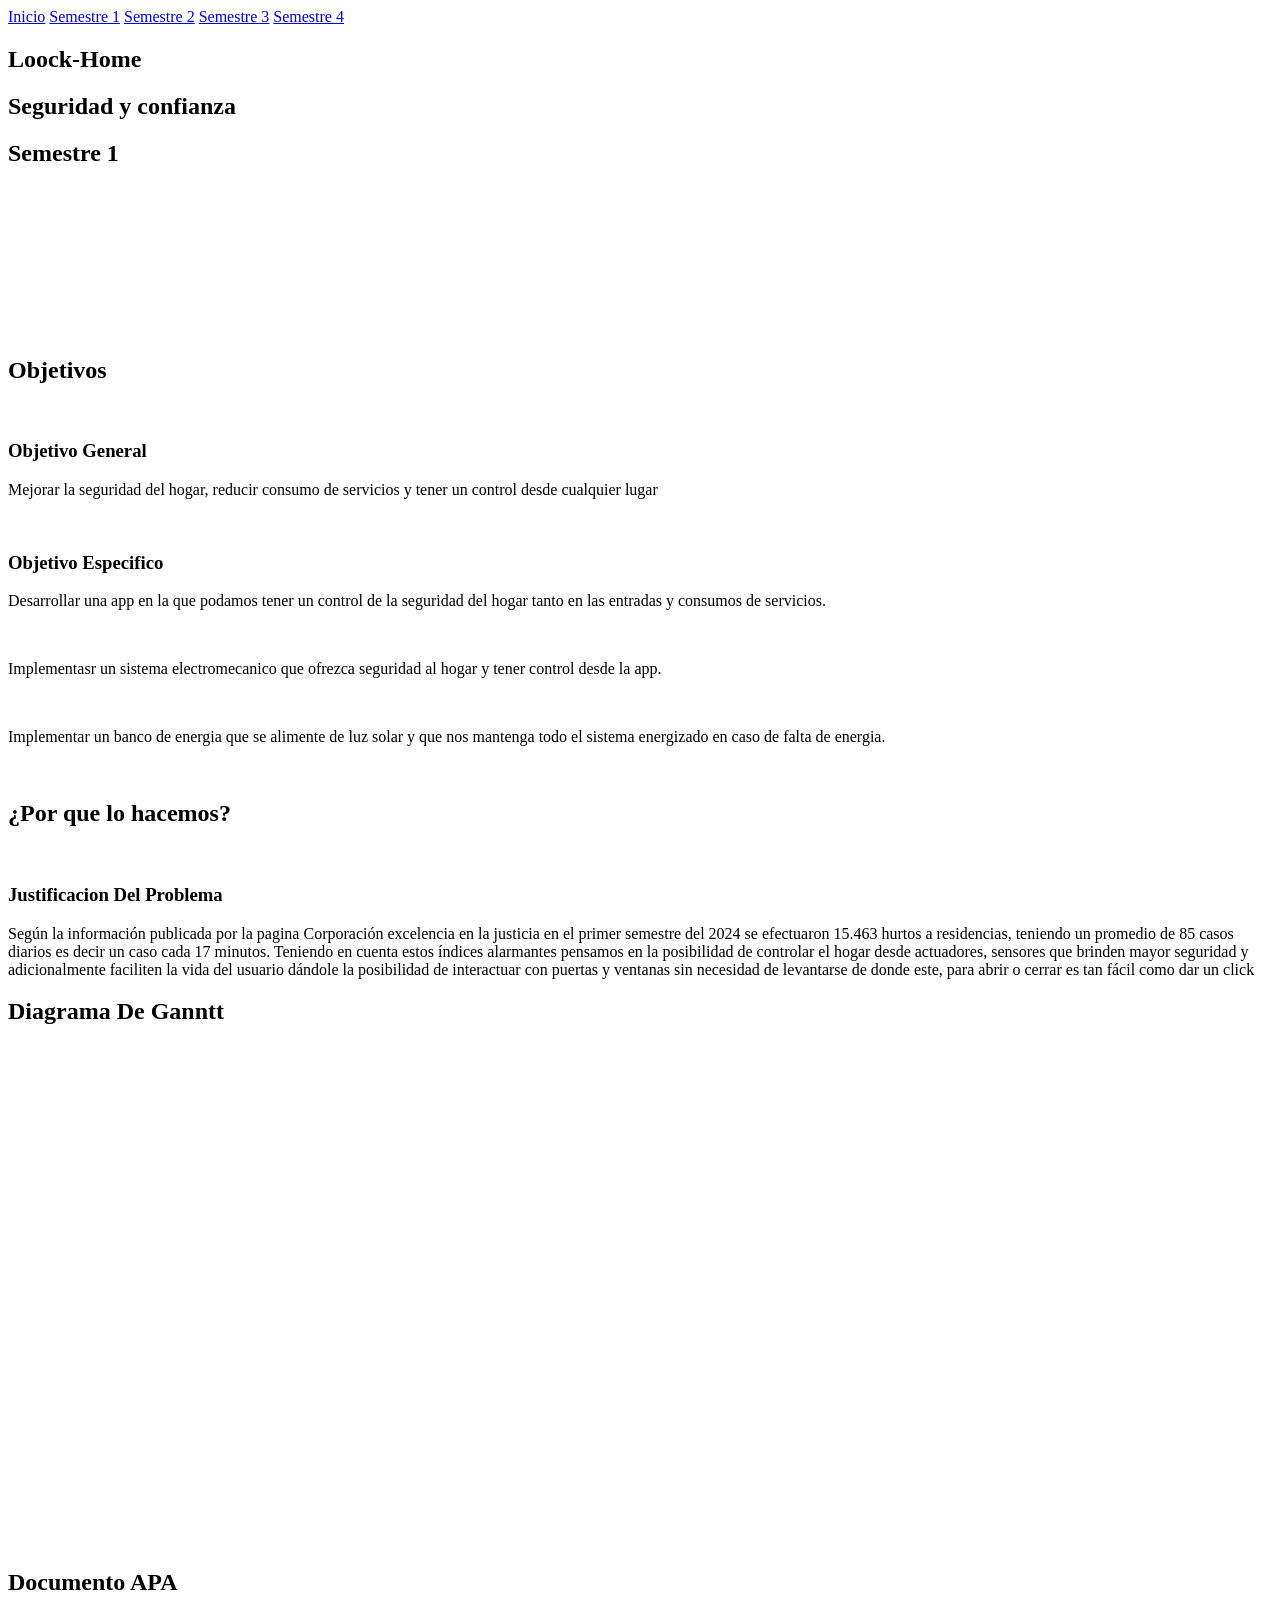
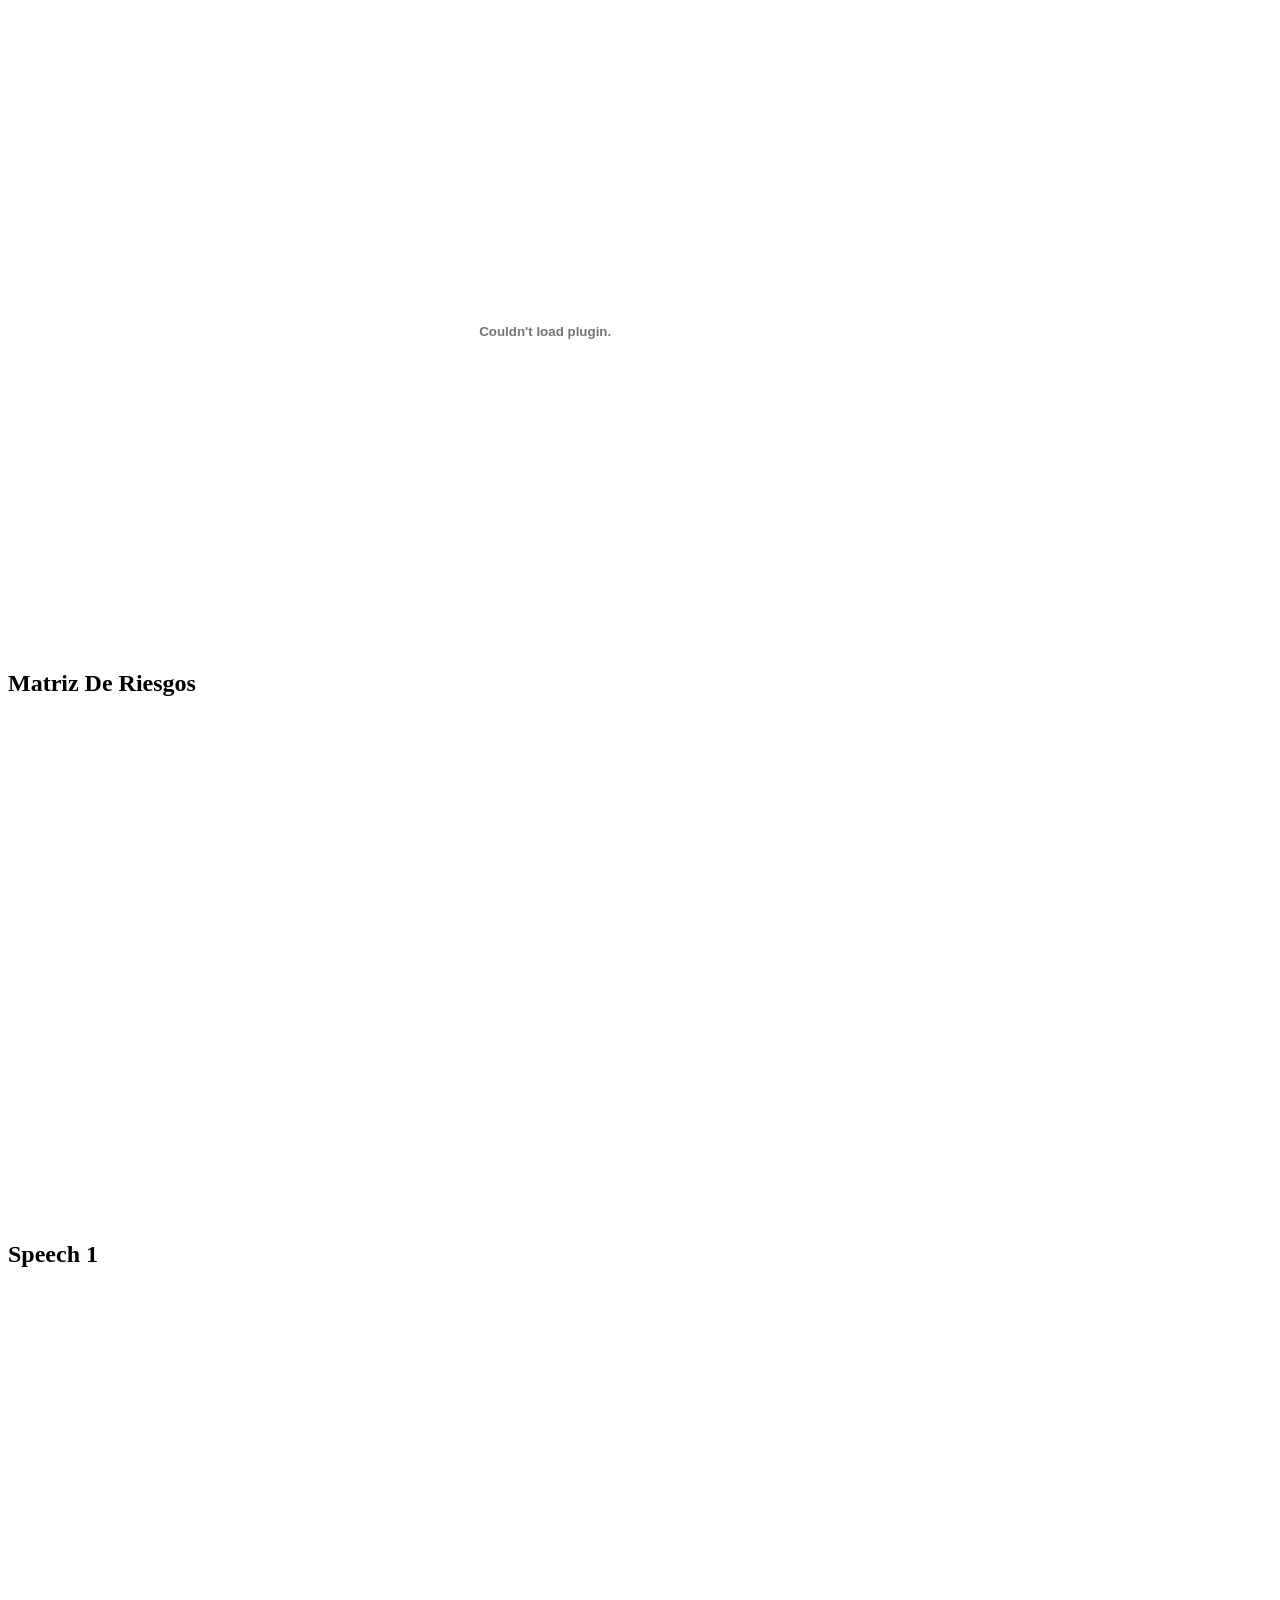
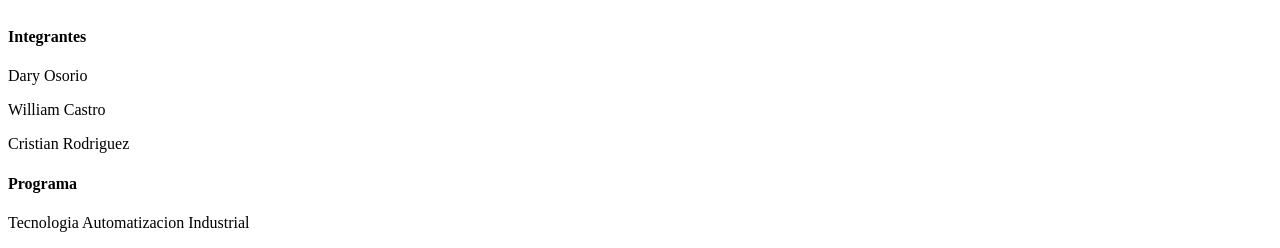
==== semestre1.html @ 6ede2f80 "Add files via upload" ====
<!DOCTYPE html>
<html lang="es">

<head>
    <meta charset="UTF-8">
    <meta name="viewport" content="width=device-width, initial-scale=1.0">
    <meta http-equiv="X-UA-Compatible" content="ie=edge">
    <title>Semestre 1</title>
    <link rel="shortcut icon" href="IMG/Favicoon.png" type="image/x-icon">
    <link rel="stylesheet" href="css/estilos.css">
    <link href="https://fonts.googleapis.com/css?family=Open+Sans:300,400,700,800&display=swap" rel="stylesheet"> 
</head>

<body>
    <header>
        <nav>
            <a href="index.html">Inicio</a>
            <a href="semestre1.html">Semestre 1</a>
            <a href="semestre2.html">Semestre 2</a>
            <a href="semestre3.html">Semestre 3</a>
            <a href="semestre4.html">Semestre 4</a>
        </nav>
        <section class="textos-header">
            <h1>Loock-Home</h1>
            <h2> Seguridad y confianza</h2>
            <h1>Semestre 1</h1>
        </section>
        <div class="wave" style="height: 150px; overflow: hidden;"><svg viewBox="0 0 500 150" preserveAspectRatio="none"
                style="height: 100%; width: 100%;">
                <path d="M0.00,49.98 C150.00,150.00 349.20,-50.00 500.00,49.98 L500.00,150.00 L0.00,150.00 Z"
                    style="stroke: none; fill: #fff;"></path>
            </svg></div>
    </header>
    <main>
        <section class="about-services">
            <div class="contenedor">
                <h2 class="titulo"> Objetivos</h2>
                <div class="servicio-cont">
                    <div class="servicio-ind">
                        <img src="img/ilustracion1.svg" alt="">
                        <h3>Objetivo General</h3>
                        <p>Mejorar la seguridad del hogar, reducir consumo de servicios y tener un control desde cualquier lugar</p>
                    </div>
                    <div class="servicio-ind">
                        <img src="img/ilustracion4.svg" alt="">
                        <h3>Objetivo Especifico</h3>
                        <p>Desarrollar una app en la que podamos tener un control de la seguridad del hogar tanto en las entradas y consumos de servicios.</p><br>
                        <p>Implementasr un sistema electromecanico que ofrezca seguridad al hogar y tener control desde la app.</p> <br>
                        <p>Implementar un banco de energia que se alimente de luz solar y que nos mantenga todo el sistema energizado en caso de falta de energia.</p><br>
                    </div>
                   
                </div>
            </div>
        </section>
        <section class="contenedor sobre-nosotros">
            <h2 class="titulo">¿Por que lo hacemos?</h2>
            <div class="contenedor-sobre-nosotros">
                <img src="IMG/Objetivos.png" alt="" class="imagen-about-us">
                <div class="contenido-textos">
        
                    <h3><span></span>Justificacion Del Problema</h3>
                    <p>Según la información publicada por la pagina Corporación excelencia en la justicia en el primer semestre del 2024 se efectuaron 15.463 hurtos a residencias, teniendo un promedio de 85 casos diarios es decir un caso cada 17 minutos. Teniendo en cuenta estos índices alarmantes pensamos en la posibilidad de controlar el hogar desde actuadores, sensores que brinden mayor seguridad y adicionalmente faciliten la vida del usuario dándole la posibilidad de interactuar con puertas y ventanas sin necesidad de levantarse de donde este, para abrir o cerrar es tan fácil como dar un click</p>
                </div>
            </div>
        </section>
        <section class="contenedor diagramadeganntt">
            <h2 class="titulo">Diagrama De Ganntt</h2>
            <iframe width="100%" height="500" frameborder="0" scrolling="no" src="https://academiausbbogedu.sharepoint.com/sites/TAI-2-Proyecto1/_layouts/15/Doc.aspx?sourcedoc={beea6771-63d3-4b0c-b086-b1a8f3471186}&action=embedview&wdAllowInteractivity=False&wdHideGridlines=True&wdHideHeaders=True&wdDownloadButton=True&wdInConfigurator=True&wdInConfigurator=True"></iframe>
        </section>
        <section class="contenedor documentoAPA">
            <h2 class="titulo">Documento APA</h2>
            <embed src="DOCUMENTOS/DocumentoApa-Loock-Home.pdf" width="85%px" height="630px" > 
        </section>
        <section class="contenedor matrizderiesgos">
            <h2 class="titulo">Matriz De Riesgos</h2>
            <iframe width="100%" height="500" frameborder="0" scrolling="no" src="https://academiausbbogedu.sharepoint.com/sites/TAI-2-Proyecto1/_layouts/15/Doc.aspx?sourcedoc={beea6771-63d3-4b0c-b086-b1a8f3471186}&action=embedview&wdAllowInteractivity=False&wdHideGridlines=True&wdHideHeaders=True&wdDownloadButton=True&wdInConfigurator=True&wdInConfigurator=True"></iframe>
        </section>
        <section class="video speech">
            <h2 class="titulo">Speech 1</h2>
            <iframe width="560" height="315" src="https://www.youtube.com/embed/1E3gmprtpDQ?si=71-KGzMzuWyiUbHW" title="YouTube video player" frameborder="0" allow="accelerometer; autoplay; clipboard-write; encrypted-media; gyroscope; picture-in-picture; web-share" referrerpolicy="strict-origin-when-cross-origin" allowfullscreen></iframe>
        </section>
        </main>
    <footer>
        <div class="contenedor-footer">
            <div class="content-foo">
                <h4>Integrantes</h4>
                <p>Dary Osorio</p>
                <p>William Castro</p>
                <p>Cristian Rodriguez</p>
            </div>

            <div class="content-foo">
                <h4>Programa</h4>
                <p>Tecnologia Automatizacion Industrial</p>
            </div>
        </div>
    </footer>
</body>

</html>
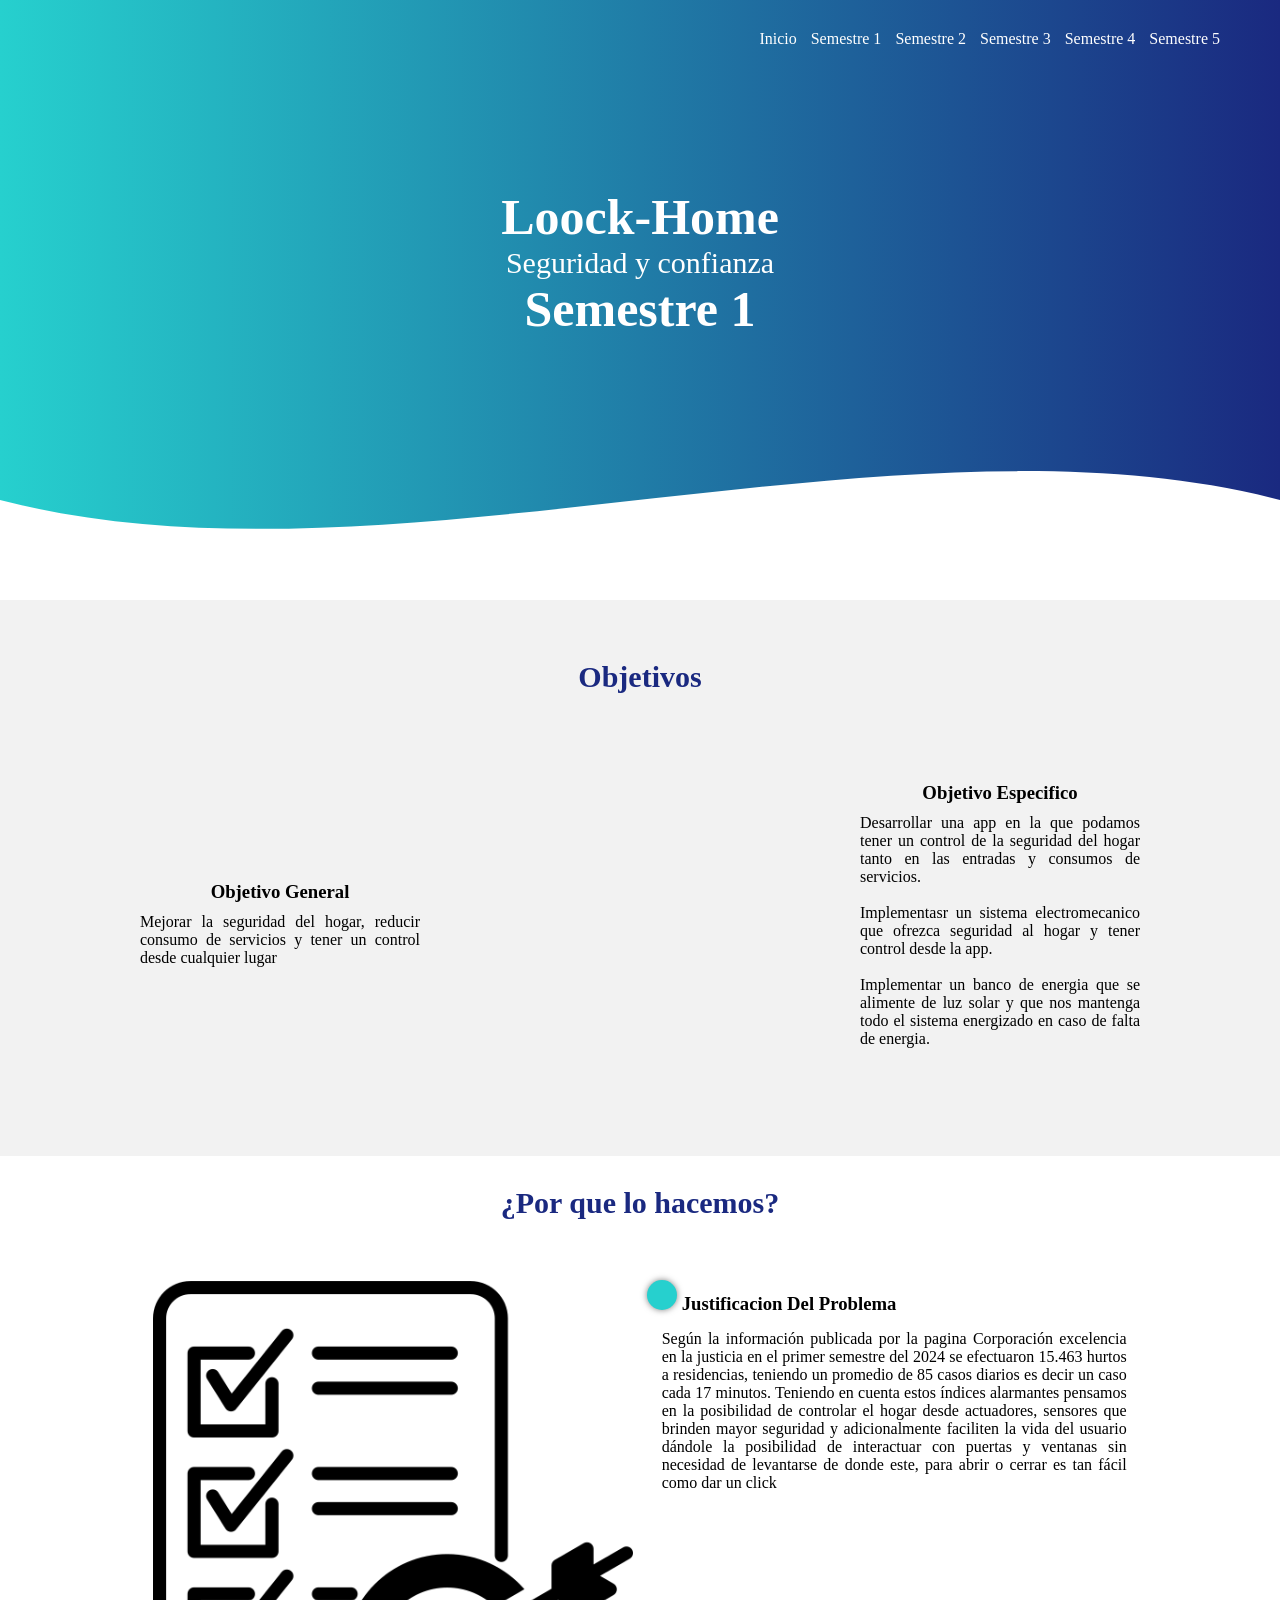
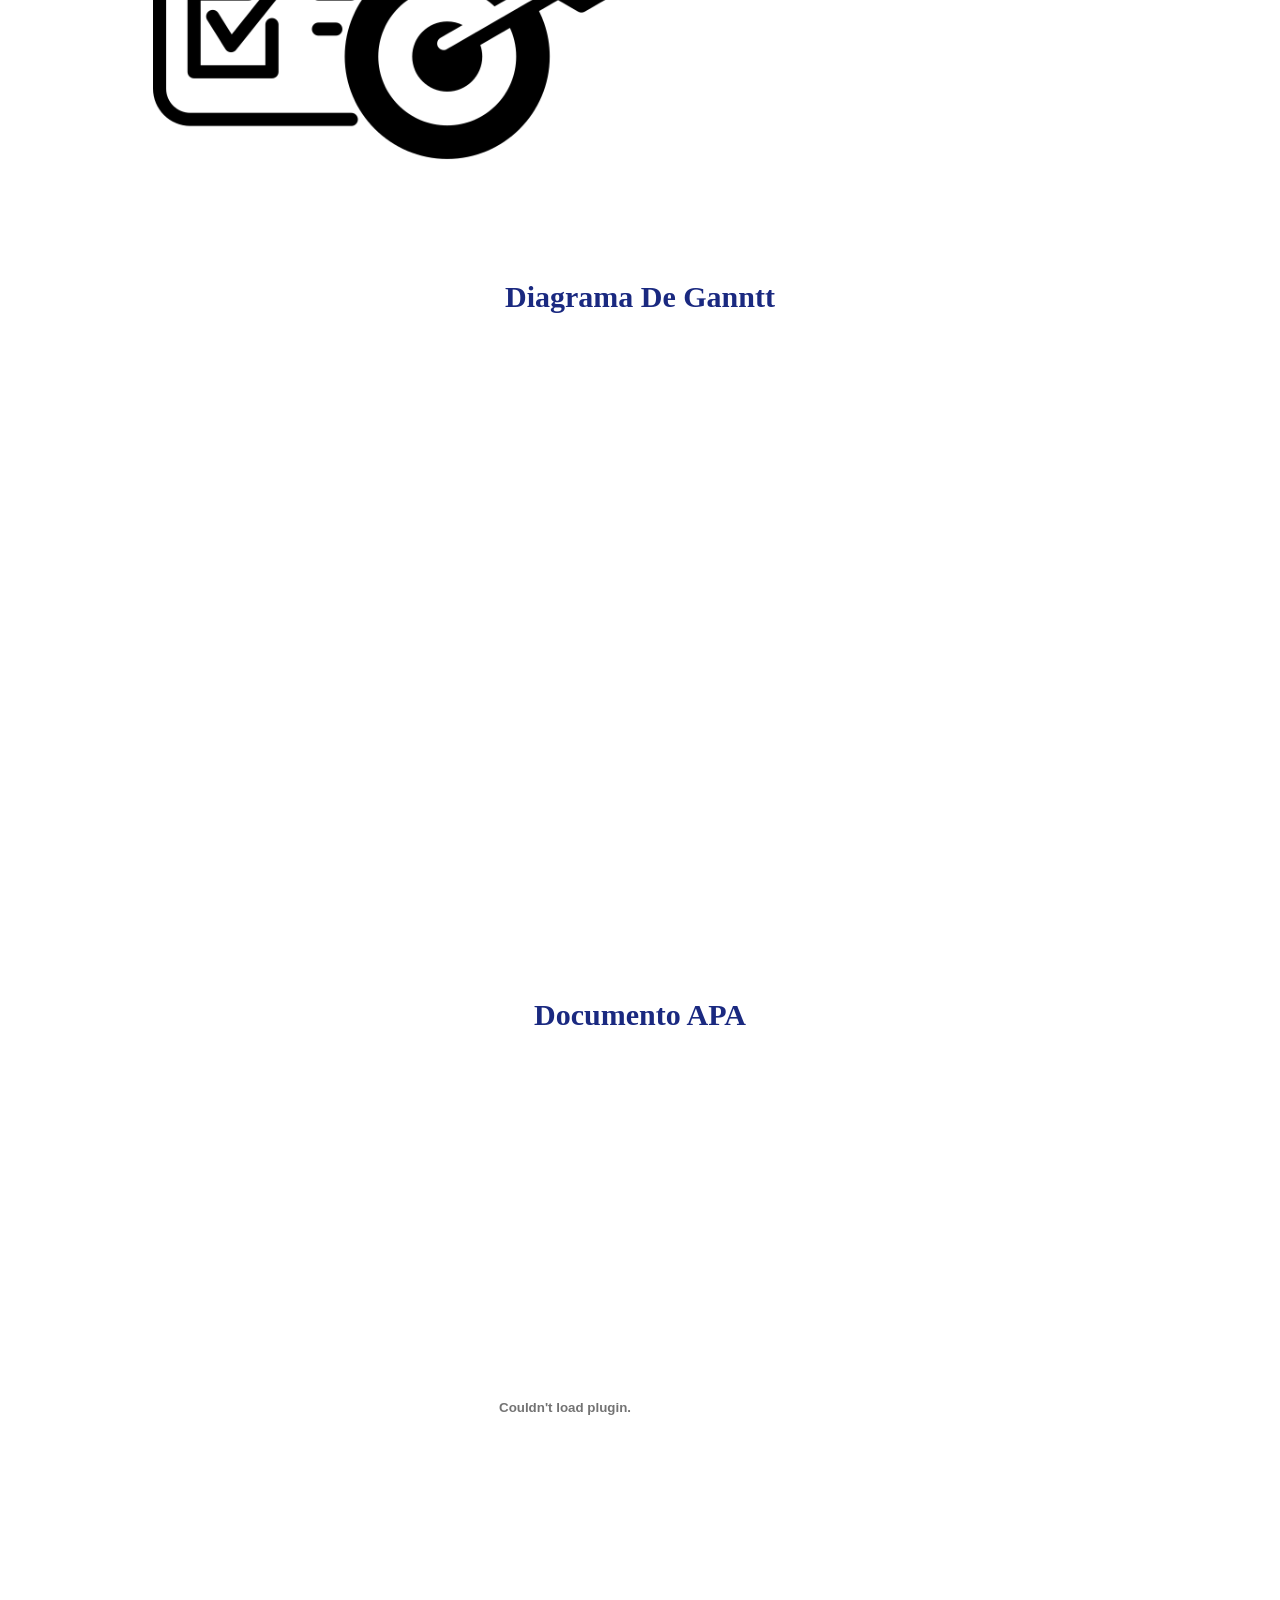
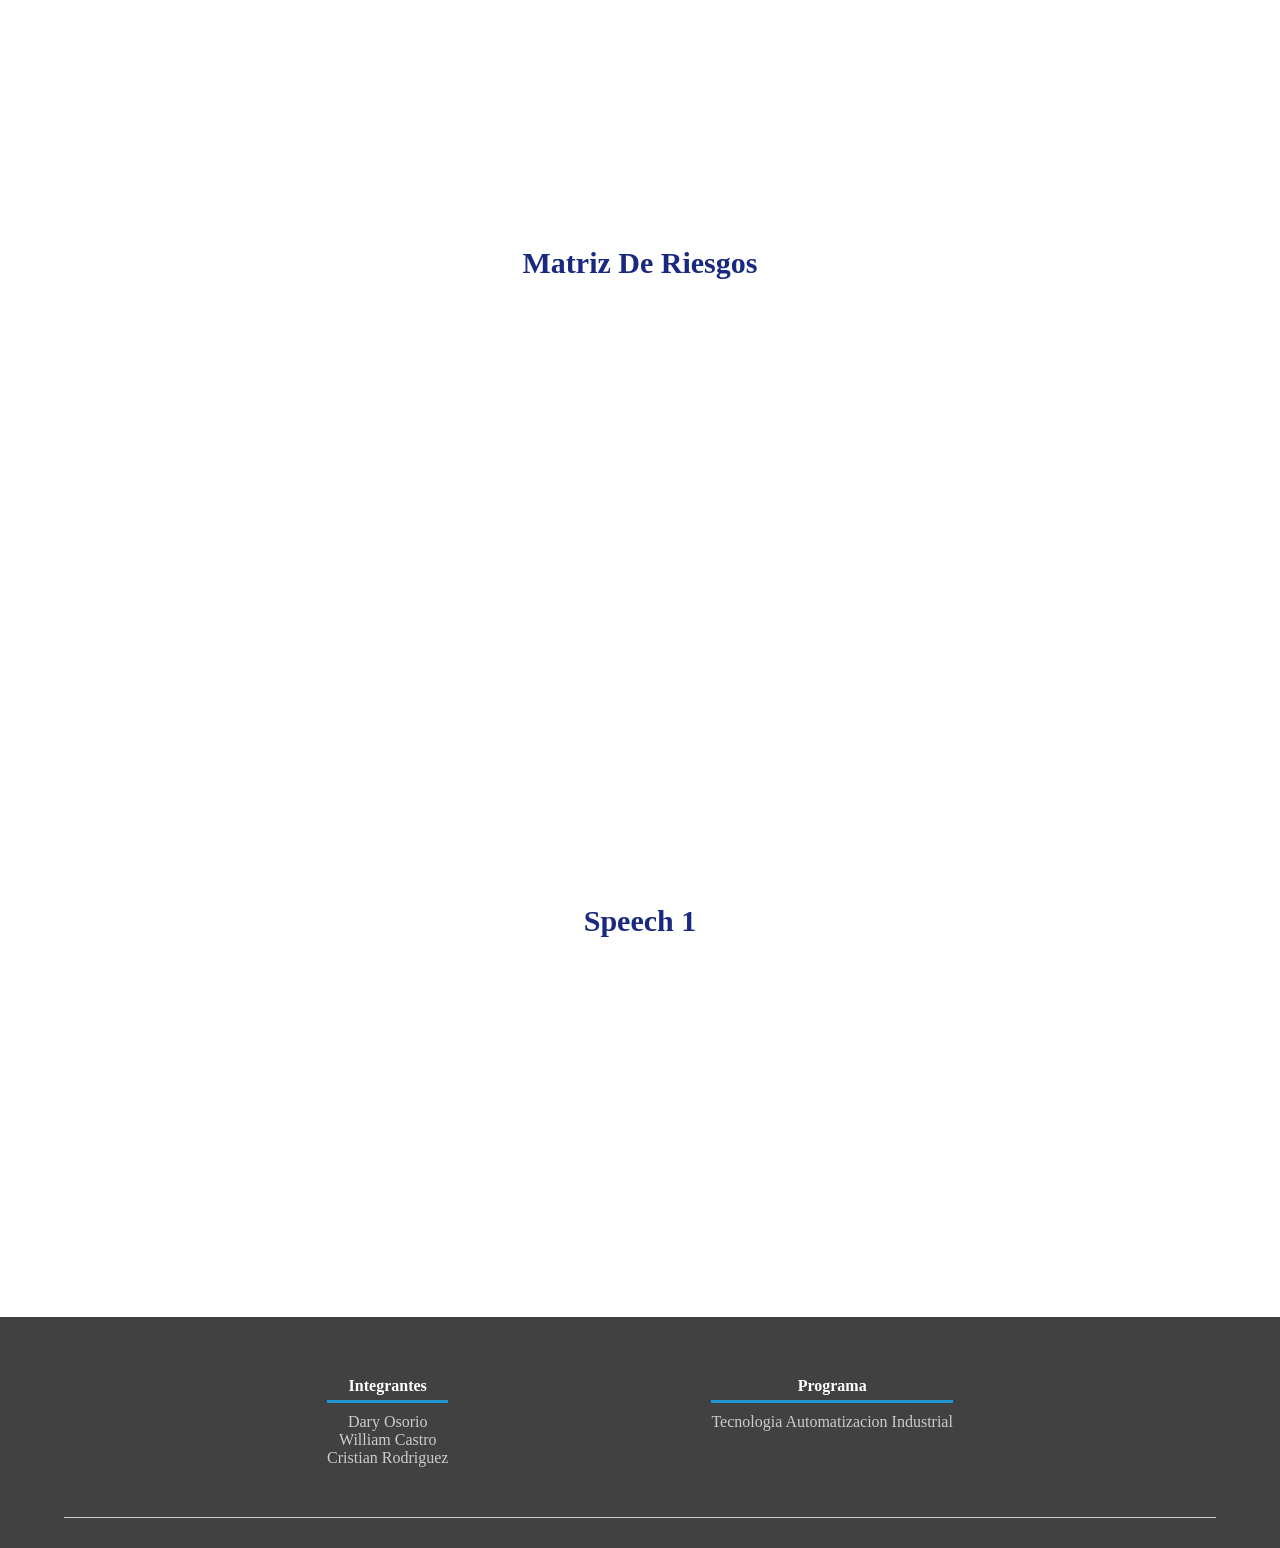
==== commit 37a71515: "Update semestre1.html" ====
--- a/semestre1.html
+++ b/semestre1.html
@@ -6,7 +6,7 @@
     <meta name="viewport" content="width=device-width, initial-scale=1.0">
     <meta http-equiv="X-UA-Compatible" content="ie=edge">
     <title>Semestre 1</title>
-    <link rel="shortcut icon" href="IMG/Favicoon.png" type="image/x-icon">
+    <link rel="shortcut icon" href="Favicoon.png" type="image/x-icon">
     <link rel="stylesheet" href="css/estilos.css">
     <link href="https://fonts.googleapis.com/css?family=Open+Sans:300,400,700,800&display=swap" rel="stylesheet"> 
 </head>
@@ -19,6 +19,7 @@
             <a href="semestre2.html">Semestre 2</a>
             <a href="semestre3.html">Semestre 3</a>
             <a href="semestre4.html">Semestre 4</a>
+            <a href="semestre5.html">Semestre 5</a>
         </nav>
         <section class="textos-header">
             <h1>Loock-Home</h1>
@@ -42,7 +43,7 @@
                         <p>Mejorar la seguridad del hogar, reducir consumo de servicios y tener un control desde cualquier lugar</p>
                     </div>
                     <div class="servicio-ind">
-                        <img src="img/ilustracion4.svg" alt="">
+                        <img src="ilustracion4.svg" alt="">
                         <h3>Objetivo Especifico</h3>
                         <p>Desarrollar una app en la que podamos tener un control de la seguridad del hogar tanto en las entradas y consumos de servicios.</p><br>
                         <p>Implementasr un sistema electromecanico que ofrezca seguridad al hogar y tener control desde la app.</p> <br>
@@ -55,7 +56,7 @@
         <section class="contenedor sobre-nosotros">
             <h2 class="titulo">¿Por que lo hacemos?</h2>
             <div class="contenedor-sobre-nosotros">
-                <img src="IMG/Objetivos.png" alt="" class="imagen-about-us">
+                <img src="Objetivos.png" alt="" class="imagen-about-us">
                 <div class="contenido-textos">
         
                     <h3><span></span>Justificacion Del Problema</h3>
@@ -97,4 +98,4 @@
     </footer>
 </body>
 
-</html>+</html>
--- a/css/estilos.css
+++ b/css/estilos.css
@@ -0,0 +1,423 @@
+* {
+    margin: 0;
+    padding: 0;
+    box-sizing: border-box;
+}
+
+body {
+    font-family: 'open sans';
+}
+
+.contenedor {
+    padding: 60px 0;
+    width: 90%;
+    max-width: 1000px;
+    margin: auto;
+    overflow: hidden;
+}
+
+.titulo {
+    color: #1a2980;
+    font-size: 30px;
+    text-align: center;
+    margin-bottom: 60px;
+}
+
+/* Header */
+
+header {
+    width: 100%;
+    height: 600px;
+    background: #1A2980;  /* fallback for old browsers */
+    background: -webkit-linear-gradient(to right, #26D0CE, #1A2980);  /* Chrome 10-25, Safari 5.1-6 */
+    background: linear-gradient(to right, #26D0CE, #1A2980); /* W3C, IE 10+/ Edge, Firefox 16+, Chrome 26+, Opera 12+, Safari 7+ */
+    background-size: cover;
+    background-attachment: fixed;
+    position: relative;
+}
+
+nav{
+    text-align: right;
+    padding: 30px 50px 0 0;
+}
+
+nav > a{
+    color:#fff;
+    font-weight: 300;
+    text-decoration: none;
+    margin-right: 10px;
+}
+
+nav > a:hover{
+    text-decoration: underline;
+}
+
+header .textos-header{
+    display: flex;
+    height: 430px;
+    width: 100%;
+    align-items: center;
+    justify-content: center;
+    flex-direction: column;
+    text-align: center;
+}
+
+.textos-header h1{
+    font-size: 50px;
+    color:#fff;
+}
+
+.textos-header h2{
+    font-size: 30px;
+    font-weight: 300;
+    color:#fff;
+}
+
+.wave{
+    position: absolute;
+    bottom: 0;
+    width: 100%;
+}
+
+/* About us */
+
+main .sobre-nosotros{
+    padding: 30px 0 60px 0;
+}
+.contenedor-sobre-nosotros{
+    display: flex;
+    justify-content: space-evenly;
+}
+
+.imagen-about-us{
+    width: 48%;
+}
+
+.sobre-nosotros .contenido-textos{
+    width: 48%;
+}
+
+.contenido-textos h3{
+    margin-bottom: 15px;
+}
+
+.contenido-textos h3 span{
+    background: #26D0CE;
+    color: #fff;
+    border-radius: 50%;
+    display: inline-block;
+    text-align: center;
+    width: 30px;
+    height: 30px;
+    padding: 2px;
+    box-shadow: 0 0 6px 0 rgba(0, 0, 0, .5);
+    margin-right: 5px;
+}
+
+.contenido-textos p{
+    padding: 0px 0px 30px 15px;
+    font-weight: 300;
+    text-align: justify;
+}
+
+/* Galeria */
+
+
+.portafolio{
+    background: #f2f2f2;
+}
+
+.galeria-port{
+    display: flex;
+    justify-content: space-evenly;
+    flex-wrap: wrap;
+}
+
+.imagen-port{
+    width: 24%;
+    margin-bottom: 10px;
+    overflow: hidden;
+    position: relative;
+    cursor: pointer;
+    box-shadow: 0 0 6px 0 rgba(0, 0, 0, .5);
+}
+
+.imagen-port > img{
+    width: 100%;
+    height: 100%;
+    object-fit: cover;
+    display: block;
+}
+
+.hover-galeria{
+    position: absolute;
+    width: 100%;
+    height: 100%;
+    top: 0;
+    transform: scale(0);
+    background: #26d0cd5e;
+    transition: transform .5s;
+    display: flex;
+    justify-content: center;
+    align-items: center;
+    flex-direction: column;
+}
+
+.hover-galeria img{
+    width: 50px;
+}
+
+.hover-galeria p{
+    color: #fff;
+}
+
+.imagen-port:hover .hover-galeria{
+    transform: scale(1);
+}
+
+/* Clients */
+
+.cards{
+    display: flex;
+    justify-content: space-evenly;
+}
+
+.cards .card{
+    background: #26D0CE;
+    display: flex;
+    width: 46%;
+    height: 200px;
+    align-items: center;
+    justify-content: space-evenly;
+    border-radius: 5px;
+    box-shadow: 0 0 6px 0 rgba(0, 0, 0, 0.6);
+}
+
+.cards .card img{
+    width: 100px;
+    height: 100px;
+    object-fit: cover;
+    border: 3px solid #fff;
+    border-radius: 50%;
+    display: block;
+}
+
+.cards .card > .contenido-texto-card{
+    width: 60%;
+    color: #fff;
+}
+
+.cards .card > .contenido-texto-card p{
+    font-weight: 300;
+    padding-top: 5px;
+}
+
+/*  Our team */
+
+.about-services{
+    background: #f2f2f2;
+    padding-bottom: 30px;
+}
+
+
+.servicio-cont{
+    display:flex;
+    justify-content: space-between;
+    align-items: center;
+}
+
+.servicio-ind{
+    width: 28%;
+    text-align: center;
+}
+
+.servicio-ind img{
+    width: 90%;
+}
+
+.servicio-ind h3{
+    margin: 10px 0;
+}
+
+.servicio-ind p{
+    font-weight: 300;
+    text-align: justify;
+}
+
+/* footer */
+
+footer{
+    background: #414141;
+    padding: 60px 0 30px 0;
+    margin: auto;
+    overflow: hidden;
+}
+
+.contenedor-footer{
+    display: flex;
+    width: 90%;
+    justify-content: space-evenly;
+    margin: auto;
+    padding-bottom: 50px;
+    border-bottom: 1px solid #ccc;
+}
+
+.content-foo{
+    text-align: center;
+}
+
+.content-foo h4{
+    color: #fff;
+    border-bottom: 3px solid #2097d3;
+    padding-bottom: 5px;
+    margin-bottom: 10px;
+}
+
+.content-foo p{
+    color: #ccc;
+}
+
+.titulo-final{
+    text-align: center;
+    font-size: 24px;
+    margin: 20px 0 0 0;
+    color: #9e9797;
+}
+
+@media screen and (max-width:900px){
+    header{
+        background-position: center;
+    }
+
+    .contenedor-sobre-nosotros{
+        flex-direction: column;
+        justify-content: center;
+        align-items: center;
+    }
+
+    .sobre-nosotros .contenido-textos{
+        width: 90%;
+    }
+
+    .imagen-about-us{
+        width: 90%;
+    }
+
+    /* Galeria */
+
+    .imagen-port{
+        width: 44%;
+    }
+
+    /* Clientes */
+
+    .cards{
+        flex-direction: column;
+        justify-content: center;
+        align-items: center;
+    }
+
+    .cards .card{
+        width: 90%;
+    }
+
+    .cards .card:first-child{
+        margin-bottom: 30px;
+    }
+
+    /* servicios */
+
+    .servicio-cont{
+        justify-content: center;
+        flex-direction: column;
+    }
+
+    .servicio-ind{
+        width: 100%;
+        text-align: center;
+    }
+
+    .servicio-ind:nth-child(1), .servicio-ind:nth-child(2){
+        margin-bottom: 60px;
+    }
+
+    .servicio-ind img{
+        width: 90%;
+    }
+}
+
+@media screen and (max-width:500px){
+    nav{
+        text-align: center;
+        padding: 30px 0 0 0;
+    }
+
+    nav > a{
+        margin-right: 5px;
+    }
+
+    .textos-header h1{
+        font-size: 35px;
+    }
+
+    .textos-header h2{
+        font-size: 20px;
+    }
+
+    /* ABOUT US */
+
+    .imagen-about-us{
+        margin-bottom: 60px;
+        width: 99%;
+    }
+
+    .sobre-nosotros .contenido-textos{
+        width: 95%;
+    }
+
+    /* Galeria */
+
+    .imagen-port{
+        width: 95%;
+    }
+
+    /* Clients */
+
+    .cards .card{
+        height: 450px;
+        display: flex;
+        flex-direction: column;
+        align-items: center;
+    }
+
+    .cards .card img{
+        width: 90px;
+        height: 90px;
+    }
+
+    /* Footer */
+
+    .contenedor-footer{
+        flex-direction: column;
+        border: none;
+    }
+
+    .content-foo{
+        margin-bottom: 20px;
+        text-align: center;
+    }
+
+    .content-foo h4{
+        border: none;
+    }
+
+    .content-foo p{
+        color: #ccc;
+        border-bottom: 1px solid #f2f2f2;
+        padding-bottom: 20px;
+    }
+
+    .titulo-final{
+        font-size: 20px;
+    }
+}
